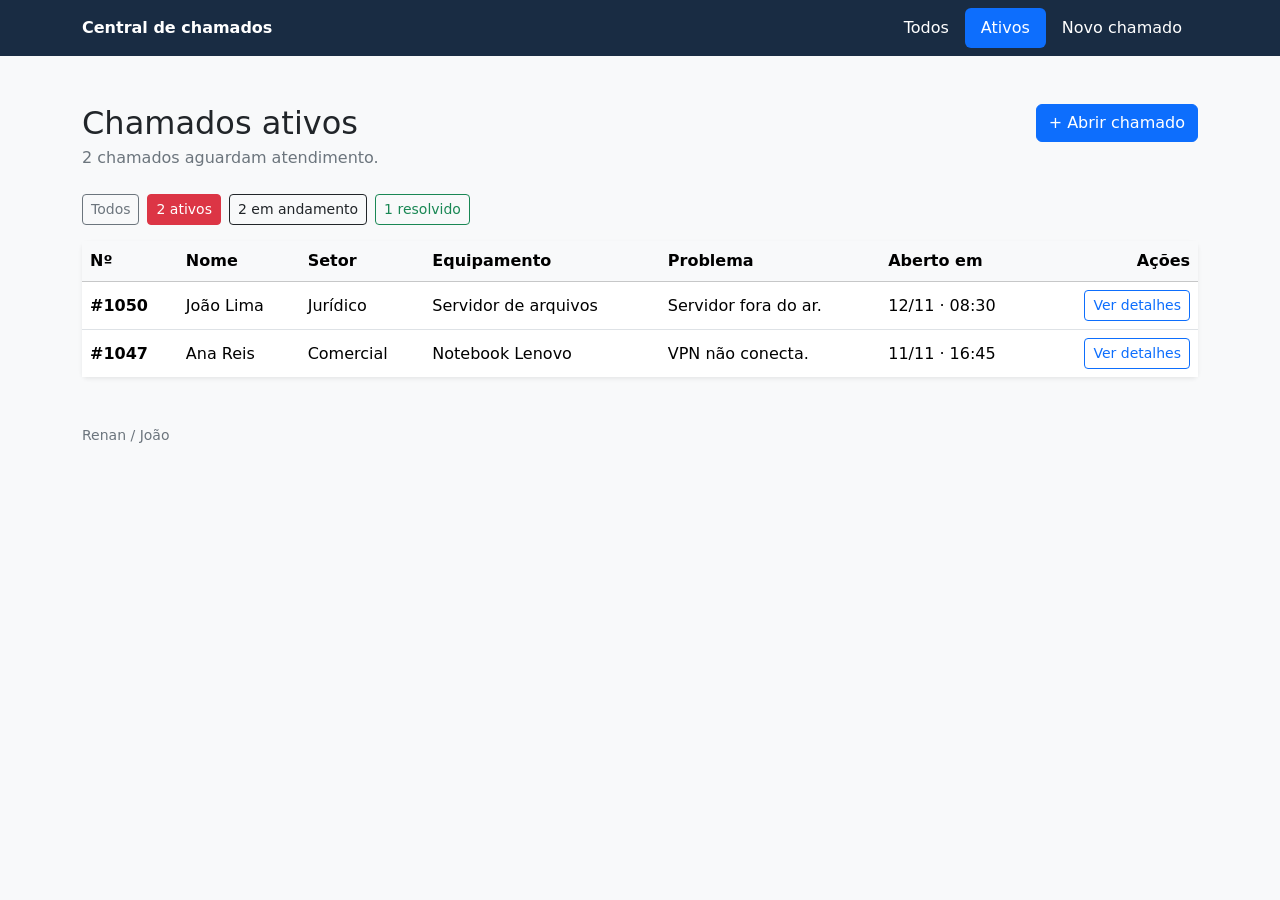
==== active.html @ b3b61cfb "Adiciona HTML e CSS da central de chamados" ====
<!DOCTYPE html>
<html lang="pt-BR">
<head>
  <meta charset="UTF-8">
  <meta name="viewport" content="width=device-width, initial-scale=1">
  <title>Chamados ativos | Central de chamados</title>
  <link rel="stylesheet" href="https://cdn.jsdelivr.net/npm/bootstrap@5.3.3/dist/css/bootstrap.min.css">
  <link rel="stylesheet" href="style.css">
</head>
<body class="bg-body-tertiary">
  <header class="cabecalho text-white">
    <div class="container d-flex flex-wrap align-items-center justify-content-between column-gap-3 py-2">
      <a class="text-white text-decoration-none fw-semibold py-2" href="index.html">Central de chamados</a>
      <nav class="nav nav-pills" aria-label="Navegação principal">
        <a class="nav-link text-white" href="index.html">Todos</a>
        <a class="nav-link active" aria-current="page" href="active.html">Ativos</a>
        <a class="nav-link text-white" href="open.html">Novo chamado</a>
      </nav>
    </div>
  </header>

  <main class="container py-4 py-md-5">
    <div class="d-flex flex-wrap justify-content-between align-items-start gap-3 mb-4">
      <div>
        <h1 class="h2 mb-1">Chamados ativos</h1>
        <p class="text-secondary mb-0">2 chamados aguardam atendimento.</p>
      </div>
      <a class="btn btn-primary" href="open.html">+ Abrir chamado</a>
    </div>

    <nav aria-label="Filtrar chamados por status">
      <ul class="list-unstyled d-flex flex-wrap gap-2 mb-3">
        <li><a class="btn btn-sm btn-outline-secondary" href="index.html">Todos</a></li>
        <li><a class="btn btn-sm btn-danger" href="active.html" aria-current="page">2 ativos</a></li>
        <li><a class="btn btn-sm btn-outline-dark" href="in-progress.html">2 em andamento</a></li>
        <li><a class="btn btn-sm btn-outline-success" href="resolved.html">1 resolvido</a></li>
      </ul>
    </nav>

    <p class="small text-secondary d-sm-none mb-2">Deslize a tabela para ver todas as colunas.</p>
    <div class="card border-0 shadow-sm">
      <div class="table-responsive" tabindex="0" role="region" aria-label="Lista de chamados">
        <table class="table table-hover align-middle mb-0 tabela-chamados">
          <caption class="visually-hidden">Chamados ativos</caption>
          <thead class="table-light">
            <tr>
              <th scope="col">Nº</th>
              <th scope="col">Nome</th>
              <th scope="col">Setor</th>
              <th scope="col">Equipamento</th>
              <th scope="col">Problema</th>
              <th scope="col">Aberto em</th>
              <th scope="col" class="text-end">Ações</th>
            </tr>
          </thead>
          <tbody>
            <tr id="ativo-1050">
              <th scope="row">#1050</th>
              <td>João Lima</td>
              <td>Jurídico</td>
              <td>Servidor de arquivos</td>
              <td>Servidor fora do ar.</td>
              <td class="text-nowrap">12/11 · 08:30</td>
              <td class="text-end">
                <a class="btn btn-sm btn-outline-primary text-nowrap" href="details.html#chamado-1050" aria-label="Ver detalhes do chamado #1050">Ver detalhes</a>
              </td>
            </tr>
            <tr id="ativo-1047">
              <th scope="row">#1047</th>
              <td>Ana Reis</td>
              <td>Comercial</td>
              <td>Notebook Lenovo</td>
              <td>VPN não conecta.</td>
              <td class="text-nowrap">11/11 · 16:45</td>
              <td class="text-end">
                <a class="btn btn-sm btn-outline-primary text-nowrap" href="details.html#chamado-1047" aria-label="Ver detalhes do chamado #1047">Ver detalhes</a>
              </td>
            </tr>
          </tbody>
        </table>
      </div>
    </div>
  </main>

  <footer class="container pb-4 small text-secondary">Renan / João</footer>
</body>
</html>
---- style.css ----
.cabecalho {
  background-color: #192c43;
}

.tabela-chamados {
  min-width: 38rem;
}

.table-responsive:focus-visible {
  outline: 2px solid #0d6efd;
  outline-offset: 2px;
}

.acoes-formulario {
  display: flex;
  flex-wrap: wrap;
  gap: 0.5rem;
}

@media (max-width: 575px) {
  .cabecalho nav {
    flex-basis: 100%;
  }

  .cabecalho .nav-link {
    padding: 0.5rem 0.625rem;
  }

  .acoes-formulario > * {
    width: 100%;
  }

  .conteudo-formulario {
    padding: 1rem;
  }
}
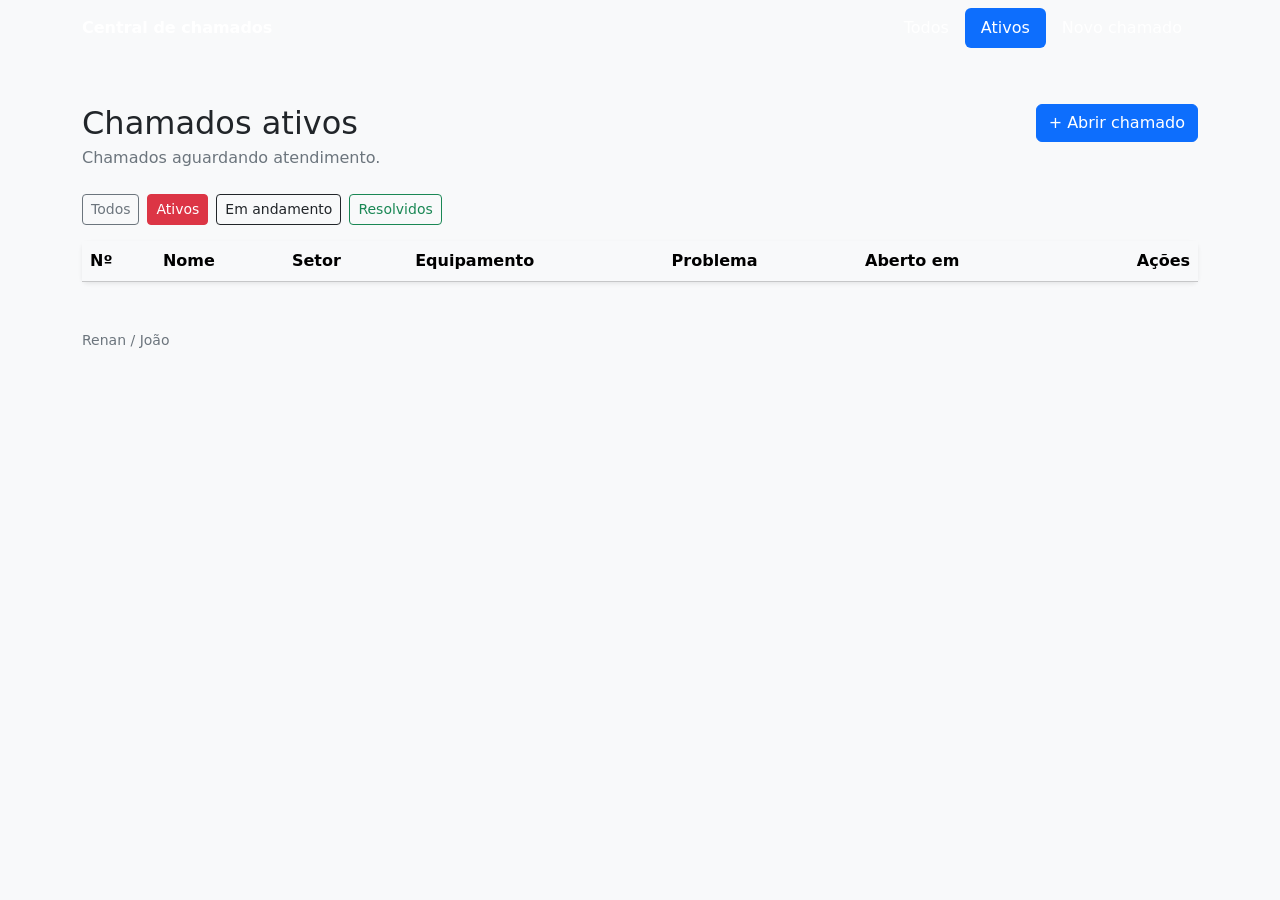
==== commit ab3b4e95: "fix: correcao-html-sem-vinculo-com-js" ====
--- a/active.html
+++ b/active.html
@@ -5,7 +5,7 @@
   <meta name="viewport" content="width=device-width, initial-scale=1">
   <title>Chamados ativos | Central de chamados</title>
   <link rel="stylesheet" href="https://cdn.jsdelivr.net/npm/bootstrap@5.3.3/dist/css/bootstrap.min.css">
-  <link rel="stylesheet" href="style.css">
+  <link rel="stylesheet" href="css/style.css">
 </head>
 <body class="bg-body-tertiary">
   <header class="cabecalho text-white">
@@ -23,7 +23,7 @@
     <div class="d-flex flex-wrap justify-content-between align-items-start gap-3 mb-4">
       <div>
         <h1 class="h2 mb-1">Chamados ativos</h1>
-        <p class="text-secondary mb-0">2 chamados aguardam atendimento.</p>
+        <p class="text-secondary mb-0">Chamados aguardando atendimento.</p>
       </div>
       <a class="btn btn-primary" href="open.html">+ Abrir chamado</a>
     </div>
@@ -31,17 +31,15 @@
     <nav aria-label="Filtrar chamados por status">
       <ul class="list-unstyled d-flex flex-wrap gap-2 mb-3">
         <li><a class="btn btn-sm btn-outline-secondary" href="index.html">Todos</a></li>
-        <li><a class="btn btn-sm btn-danger" href="active.html" aria-current="page">2 ativos</a></li>
-        <li><a class="btn btn-sm btn-outline-dark" href="in-progress.html">2 em andamento</a></li>
-        <li><a class="btn btn-sm btn-outline-success" href="resolved.html">1 resolvido</a></li>
+        <li><a class="btn btn-sm btn-danger" href="active.html" aria-current="page">Ativos</a></li>
+        <li><a class="btn btn-sm btn-outline-dark" href="in-progress.html">Em andamento</a></li>
+        <li><a class="btn btn-sm btn-outline-success" href="resolved.html">Resolvidos</a></li>
       </ul>
     </nav>
 
-    <p class="small text-secondary d-sm-none mb-2">Deslize a tabela para ver todas as colunas.</p>
     <div class="card border-0 shadow-sm">
       <div class="table-responsive" tabindex="0" role="region" aria-label="Lista de chamados">
         <table class="table table-hover align-middle mb-0 tabela-chamados">
-          <caption class="visually-hidden">Chamados ativos</caption>
           <thead class="table-light">
             <tr>
               <th scope="col">Nº</th>
@@ -53,35 +51,13 @@
               <th scope="col" class="text-end">Ações</th>
             </tr>
           </thead>
-          <tbody>
-            <tr id="ativo-1050">
-              <th scope="row">#1050</th>
-              <td>João Lima</td>
-              <td>Jurídico</td>
-              <td>Servidor de arquivos</td>
-              <td>Servidor fora do ar.</td>
-              <td class="text-nowrap">12/11 · 08:30</td>
-              <td class="text-end">
-                <a class="btn btn-sm btn-outline-primary text-nowrap" href="details.html#chamado-1050" aria-label="Ver detalhes do chamado #1050">Ver detalhes</a>
-              </td>
-            </tr>
-            <tr id="ativo-1047">
-              <th scope="row">#1047</th>
-              <td>Ana Reis</td>
-              <td>Comercial</td>
-              <td>Notebook Lenovo</td>
-              <td>VPN não conecta.</td>
-              <td class="text-nowrap">11/11 · 16:45</td>
-              <td class="text-end">
-                <a class="btn btn-sm btn-outline-primary text-nowrap" href="details.html#chamado-1047" aria-label="Ver detalhes do chamado #1047">Ver detalhes</a>
-              </td>
-            </tr>
-          </tbody>
+          <tbody id="lista-chamados"></tbody>
         </table>
       </div>
     </div>
   </main>
 
   <footer class="container pb-4 small text-secondary">Renan / João</footer>
+  <script src="js/active.js"></script>
 </body>
-</html>
+</html>
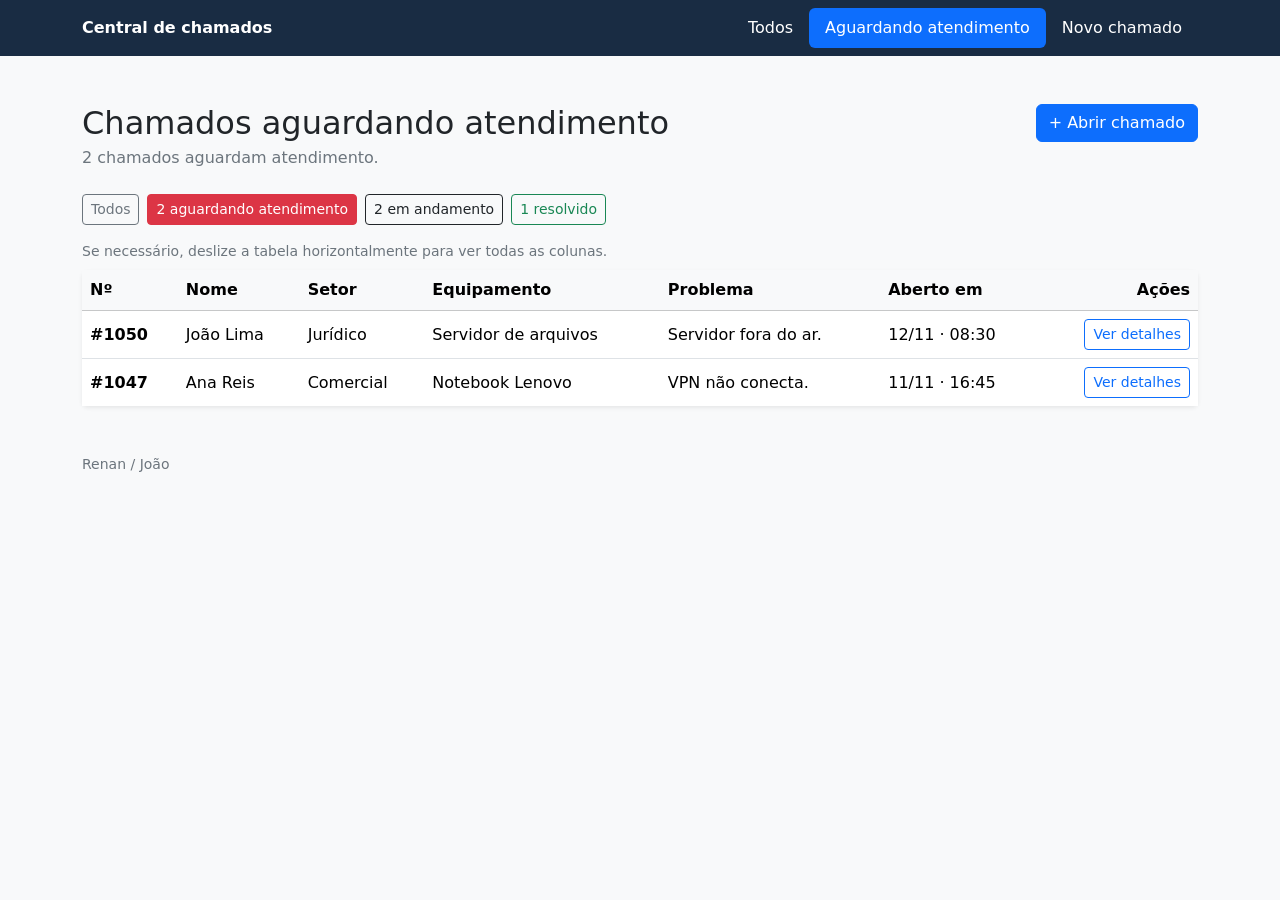
==== commit 8967751e: "refactor: padroniza texto do status aguardando atendimento" ====
--- a/active.html
+++ b/active.html
@@ -3,9 +3,9 @@
 <head>
   <meta charset="UTF-8">
   <meta name="viewport" content="width=device-width, initial-scale=1">
-  <title>Chamados ativos | Central de chamados</title>
+  <title>Chamados aguardando atendimento | Central de chamados</title>
   <link rel="stylesheet" href="https://cdn.jsdelivr.net/npm/bootstrap@5.3.3/dist/css/bootstrap.min.css">
-  <link rel="stylesheet" href="css/style.css">
+  <link rel="stylesheet" href="style.css">
 </head>
 <body class="bg-body-tertiary">
   <header class="cabecalho text-white">
@@ -13,7 +13,7 @@
       <a class="text-white text-decoration-none fw-semibold py-2" href="index.html">Central de chamados</a>
       <nav class="nav nav-pills" aria-label="Navegação principal">
         <a class="nav-link text-white" href="index.html">Todos</a>
-        <a class="nav-link active" aria-current="page" href="active.html">Ativos</a>
+        <a class="nav-link active" aria-current="page" href="active.html">Aguardando atendimento</a>
         <a class="nav-link text-white" href="open.html">Novo chamado</a>
       </nav>
     </div>
@@ -22,8 +22,8 @@
   <main class="container py-4 py-md-5">
     <div class="d-flex flex-wrap justify-content-between align-items-start gap-3 mb-4">
       <div>
-        <h1 class="h2 mb-1">Chamados ativos</h1>
-        <p class="text-secondary mb-0">Chamados aguardando atendimento.</p>
+        <h1 class="h2 mb-1">Chamados aguardando atendimento</h1>
+        <p class="text-secondary mb-0">2 chamados aguardam atendimento.</p>
       </div>
       <a class="btn btn-primary" href="open.html">+ Abrir chamado</a>
     </div>
@@ -31,15 +31,17 @@
     <nav aria-label="Filtrar chamados por status">
       <ul class="list-unstyled d-flex flex-wrap gap-2 mb-3">
         <li><a class="btn btn-sm btn-outline-secondary" href="index.html">Todos</a></li>
-        <li><a class="btn btn-sm btn-danger" href="active.html" aria-current="page">Ativos</a></li>
-        <li><a class="btn btn-sm btn-outline-dark" href="in-progress.html">Em andamento</a></li>
-        <li><a class="btn btn-sm btn-outline-success" href="resolved.html">Resolvidos</a></li>
+        <li><a class="btn btn-sm btn-danger" href="active.html" aria-current="page">2 aguardando atendimento</a></li>
+        <li><a class="btn btn-sm btn-outline-dark" href="in-progress.html">2 em andamento</a></li>
+        <li><a class="btn btn-sm btn-outline-success" href="resolved.html">1 resolvido</a></li>
       </ul>
     </nav>
 
+    <p class="small text-secondary mb-2">Se necessário, deslize a tabela horizontalmente para ver todas as colunas.</p>
     <div class="card border-0 shadow-sm">
       <div class="table-responsive" tabindex="0" role="region" aria-label="Lista de chamados">
         <table class="table table-hover align-middle mb-0 tabela-chamados">
+          <caption class="visually-hidden">Chamados aguardando atendimento</caption>
           <thead class="table-light">
             <tr>
               <th scope="col">Nº</th>
@@ -51,13 +53,35 @@
               <th scope="col" class="text-end">Ações</th>
             </tr>
           </thead>
-          <tbody id="lista-chamados"></tbody>
+          <tbody>
+            <tr id="ativo-1050">
+              <th scope="row">#1050</th>
+              <td>João Lima</td>
+              <td>Jurídico</td>
+              <td>Servidor de arquivos</td>
+              <td>Servidor fora do ar.</td>
+              <td class="text-nowrap">12/11 · 08:30</td>
+              <td class="text-end">
+                <a class="btn btn-sm btn-outline-primary text-nowrap" href="details.html#chamado-1050" aria-label="Ver detalhes do chamado #1050">Ver detalhes</a>
+              </td>
+            </tr>
+            <tr id="ativo-1047">
+              <th scope="row">#1047</th>
+              <td>Ana Reis</td>
+              <td>Comercial</td>
+              <td>Notebook Lenovo</td>
+              <td>VPN não conecta.</td>
+              <td class="text-nowrap">11/11 · 16:45</td>
+              <td class="text-end">
+                <a class="btn btn-sm btn-outline-primary text-nowrap" href="details.html#chamado-1047" aria-label="Ver detalhes do chamado #1047">Ver detalhes</a>
+              </td>
+            </tr>
+          </tbody>
         </table>
       </div>
     </div>
   </main>
 
   <footer class="container pb-4 small text-secondary">Renan / João</footer>
-  <script src="js/active.js"></script>
 </body>
-</html>+</html>
--- a/style.css
+++ b/style.css
@@ -0,0 +1,36 @@
+.cabecalho {
+  background-color: #192c43;
+}
+
+.tabela-chamados {
+  min-width: 38rem;
+}
+
+.table-responsive:focus-visible {
+  outline: 2px solid #0d6efd;
+  outline-offset: 2px;
+}
+
+.acoes-formulario {
+  display: flex;
+  flex-wrap: wrap;
+  gap: 0.5rem;
+}
+
+@media (max-width: 575px) {
+  .cabecalho nav {
+    flex-basis: 100%;
+  }
+
+  .cabecalho .nav-link {
+    padding: 0.5rem 0.625rem;
+  }
+
+  .acoes-formulario > * {
+    width: 100%;
+  }
+
+  .conteudo-formulario {
+    padding: 1rem;
+  }
+}
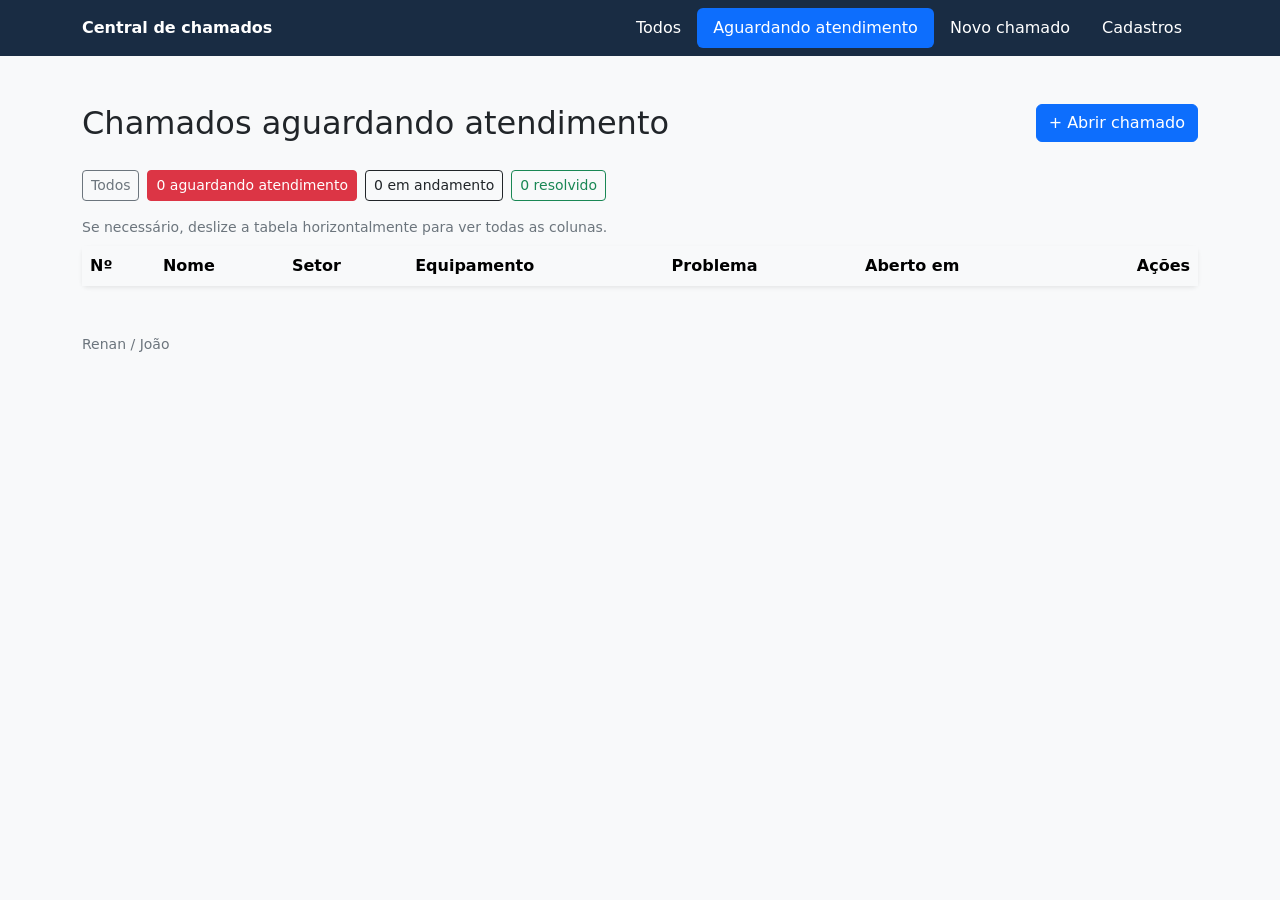
==== commit 3a052075: "fix: conectar a lista de chamados aguardando atendimento" ====
--- a/active.html
+++ b/active.html
@@ -15,6 +15,7 @@
         <a class="nav-link text-white" href="index.html">Todos</a>
         <a class="nav-link active" aria-current="page" href="active.html">Aguardando atendimento</a>
         <a class="nav-link text-white" href="open.html">Novo chamado</a>
+        <a class="nav-link text-white" href="cadastro.html">Cadastros</a>
       </nav>
     </div>
   </header>
@@ -23,21 +24,22 @@
     <div class="d-flex flex-wrap justify-content-between align-items-start gap-3 mb-4">
       <div>
         <h1 class="h2 mb-1">Chamados aguardando atendimento</h1>
-        <p class="text-secondary mb-0">2 chamados aguardam atendimento.</p>
+        <p id="resumo-status" class="text-secondary mb-0"></p>
       </div>
       <a class="btn btn-primary" href="open.html">+ Abrir chamado</a>
     </div>
-
+    <!-- Filtros dos chamados -->
     <nav aria-label="Filtrar chamados por status">
       <ul class="list-unstyled d-flex flex-wrap gap-2 mb-3">
         <li><a class="btn btn-sm btn-outline-secondary" href="index.html">Todos</a></li>
-        <li><a class="btn btn-sm btn-danger" href="active.html" aria-current="page">2 aguardando atendimento</a></li>
-        <li><a class="btn btn-sm btn-outline-dark" href="in-progress.html">2 em andamento</a></li>
-        <li><a class="btn btn-sm btn-outline-success" href="resolved.html">1 resolvido</a></li>
+        <li><a class="btn btn-sm btn-danger" href="active.html" aria-current="page"><span data-contador="active">0</span> aguardando atendimento</a></li>
+        <li><a class="btn btn-sm btn-outline-dark" href="in-progress.html"><span data-contador="in-progress">0</span> em andamento</a></li>
+        <li><a class="btn btn-sm btn-outline-success" href="resolved.html"><span data-contador="resolved">0</span> resolvido</a></li>
       </ul>
     </nav>
 
     <p class="small text-secondary mb-2">Se necessário, deslize a tabela horizontalmente para ver todas as colunas.</p>
+    <!-- Chamados aguardando atendimento -->
     <div class="card border-0 shadow-sm">
       <div class="table-responsive" tabindex="0" role="region" aria-label="Lista de chamados">
         <table class="table table-hover align-middle mb-0 tabela-chamados">
@@ -53,35 +55,14 @@
               <th scope="col" class="text-end">Ações</th>
             </tr>
           </thead>
-          <tbody>
-            <tr id="ativo-1050">
-              <th scope="row">#1050</th>
-              <td>João Lima</td>
-              <td>Jurídico</td>
-              <td>Servidor de arquivos</td>
-              <td>Servidor fora do ar.</td>
-              <td class="text-nowrap">12/11 · 08:30</td>
-              <td class="text-end">
-                <a class="btn btn-sm btn-outline-primary text-nowrap" href="details.html#chamado-1050" aria-label="Ver detalhes do chamado #1050">Ver detalhes</a>
-              </td>
-            </tr>
-            <tr id="ativo-1047">
-              <th scope="row">#1047</th>
-              <td>Ana Reis</td>
-              <td>Comercial</td>
-              <td>Notebook Lenovo</td>
-              <td>VPN não conecta.</td>
-              <td class="text-nowrap">11/11 · 16:45</td>
-              <td class="text-end">
-                <a class="btn btn-sm btn-outline-primary text-nowrap" href="details.html#chamado-1047" aria-label="Ver detalhes do chamado #1047">Ver detalhes</a>
-              </td>
-            </tr>
-          </tbody>
+          <tbody data-status="Ativo"></tbody>
         </table>
       </div>
     </div>
   </main>
 
   <footer class="container pb-4 small text-secondary">Renan / João</footer>
+  <script src="js/chamados.js"></script>
+  <script src="js/active.js"></script>
 </body>
 </html>
--- a/style.css
+++ b/style.css
@@ -1,22 +1,23 @@
+/* Cor da barra de navegação */
 .cabecalho {
   background-color: #192c43;
 }
-
+/* Largura mínima das tabelas */
 .tabela-chamados {
   min-width: 38rem;
 }
-
+/* Destaque da tabela ao usar o teclado */
 .table-responsive:focus-visible {
   outline: 2px solid #0d6efd;
   outline-offset: 2px;
 }
-
+/* Organização dos botões */
 .acoes-formulario {
   display: flex;
   flex-wrap: wrap;
   gap: 0.5rem;
 }
-
+/* Ajustes para celulares */
 @media (max-width: 575px) {
   .cabecalho nav {
     flex-basis: 100%;
@@ -34,3 +35,24 @@
     padding: 1rem;
   }
 }
+
+/* Mantém a indicação de rolagem útil também em telas maiores. */
+.table-responsive {
+  overflow-x: auto;
+}
+
+/* Garante foco visível para navegação por teclado. */
+a:focus-visible,
+button:focus-visible,
+input:focus-visible,
+select:focus-visible,
+textarea:focus-visible,
+summary:focus-visible {
+  outline: 2px solid #0d6efd;
+  outline-offset: 2px;
+}
+
+/* Evita que descrições longas ultrapassem a área dos detalhes. */
+.card dd {
+  overflow-wrap: anywhere;
+}
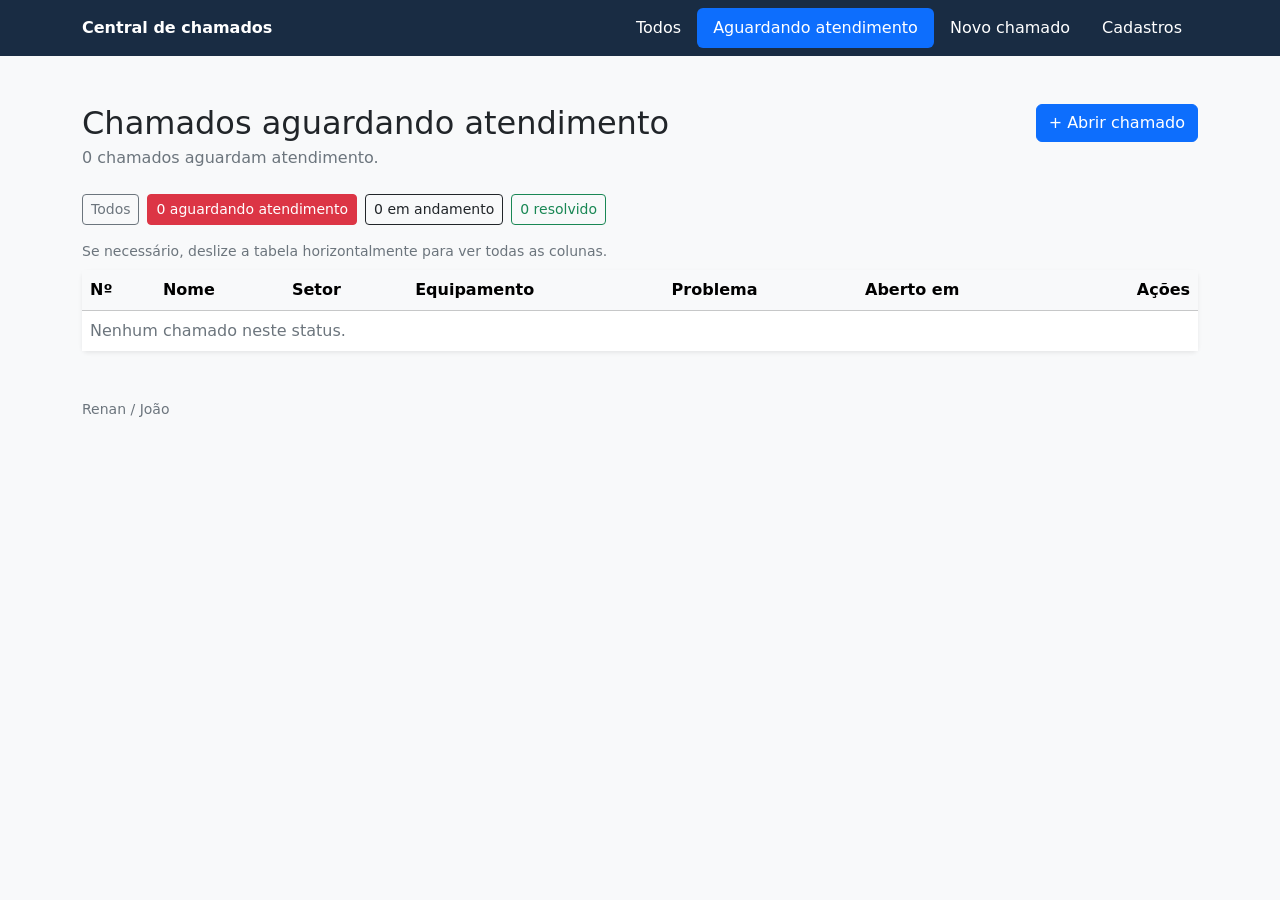
==== commit b7d62eb6: "Replace chamados.js script with tickets.js" ====
--- a/active.html
+++ b/active.html
@@ -15,7 +15,7 @@
         <a class="nav-link text-white" href="index.html">Todos</a>
         <a class="nav-link active" aria-current="page" href="active.html">Aguardando atendimento</a>
         <a class="nav-link text-white" href="open.html">Novo chamado</a>
-        <a class="nav-link text-white" href="cadastro.html">Cadastros</a>
+        <a class="nav-link text-white" href="registrations.html">Cadastros</a>
       </nav>
     </div>
   </header>
@@ -62,7 +62,7 @@
   </main>
 
   <footer class="container pb-4 small text-secondary">Renan / João</footer>
-  <script src="js/chamados.js"></script>
+  <script src="js/tickets.js"></script>
   <script src="js/active.js"></script>
 </body>
 </html>
